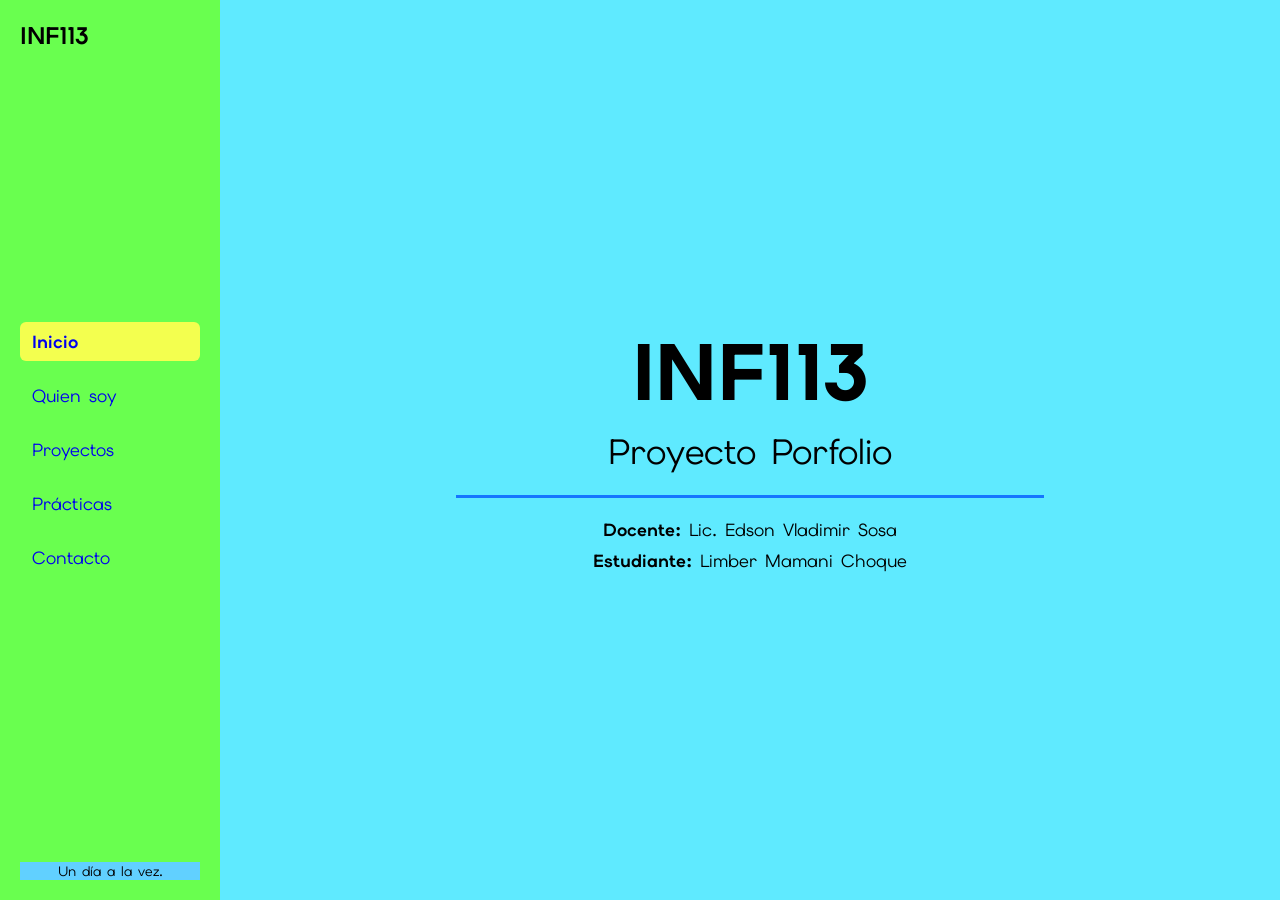
==== index.html @ 21c13fca "Contenido de seccion quiensoy completado" ====
<!DOCTYPE html>
<html lang="es">
<head>
    <meta charset="UTF-8">
    <meta name="viewport" content="width=device-width, initial-scale=1.0">
    <link rel="stylesheet" href="css/style.css">
    <title>Porfolio V2</title>
</head>
<body>
    <div class="principal">
        <nav class="navegacion">
            <h2>INF113</h2>
            <ul>
                <li><a href="#inicio">Inicio</a></li>
                <li><a href="#quiensoy">Quien soy</a></li>
                <li><a href="#proyecto">Proyectos</a></li>
                <li><a href="#practicas">Prácticas</a></li>
                <li><a href="#contacto">Contacto</a></li>
            </ul>
            <footer>
                <p>Un día a la vez.</p>
            </footer>
            
            
        </nav>
        <section class="contenido-principal">
                <div class="contenedor inicio" id="inicio">
                    <div class="inicio">
                        <h1>INF113</h1>
                        <p class="subtitulo">Proyecto Porfolio</p>
                        <div class="linea"></div>
                        <p><strong>Docente:</strong> Lic. Edson Vladimir Sosa</p>
                        <p><strong>Estudiante:</strong> Limber Mamani Choque</p>
                    </div>
                </div>
                <div class="contenedor quiensoy" id="quiensoy">
                    <div class="quiensoy">
                        <div class="quiensoy">
                            <h2>Quién Soy</h2>
                            <p class="subtitulo">Estudiante de Primer Semestre</p>
                            <div class="linea"></div>
                            <p class="descripcion">
                                Actualmente me encuentro cursando la materia de <strong>INF113</strong>. 
                                Este sitio web fue creado con el objetivo de aplicar y demostrar mis conocimientos 
                                fundamentales en desarrollo web utilizando <strong>HTML5</strong>, <strong>CSS3</strong> y <strong>JavaScript</strong>.
                            </p>
                        </div>
                    </div>
                </div>
                <div class="contenedor proyecto" id="proyecto">
                    <div class="proyecto">
                        <h2>Proyectos</h2>
                    </div>
                </div>
                <div class="contenedor practicas" id="practicas">
                    <div class="practicas">
                        <h2>Prácticas</h2>
                    </div>
                </div>
                <div class="contenedor contacto" id="contacto">
                    <div class="contacto">
                        <h2>Contacto</h2>
                    </div>
                </div>
            </section>
    </div>
</body>
</html>
---- css/style.css ----
@import url('https://fonts.googleapis.com/css2?family=Elms+Sans:ital,wght@0,100..900;1,100..900&display=swap');

* {
    margin: 0;
    padding: 0;
    box-sizing: border-box;
    font-family: "Elms Sans", sans-serif;
}

.principal {
    display: flex;
    min-height: 100vh;
}

.navegacion {
    width: 220px;
    background-color: #69ff4f;
    padding: 20px;
    display: flex;
    flex-direction: column;
    justify-content: space-between;
}

.navegacion ul {
    list-style: none;
}

.navegacion li {
    margin-bottom: 15px;
}

.navegacion a {
    text-decoration: none;
    font-size: 1.1rem;
    display: block;
    padding: 8px 12px;
    border-radius: 6px;
    transition: background 0.1s;
}

.navegacion a:hover {
    background-color: #f3ff4f;
}

.principal:not(:has(.contenedor:target)) .navegacion a[href="#inicio"],
.principal:has(#inicio:target) .navegacion a[href="#inicio"],
.principal:has(#quiensoy:target) .navegacion a[href="#quiensoy"],
.principal:has(#proyecto:target) .navegacion a[href="#proyecto"],
.principal:has(#practicas:target) .navegacion a[href="#practicas"],
.principal:has(#contacto:target) .navegacion a[href="#contacto"] {
    background-color: #f3ff4f;
    font-weight: bold;
}

.navegacion footer {
    background-color: #61d0ff;
    font-size: 0.85rem;
    text-align: center;
}

.contenido-principal {
    flex: 1;
    display: flex;
    flex-direction: column;
}


.contenedor {
    display: none; 
    height: 100vh;
    width: 100%;
    padding: 40px;
    align-items: center;
    justify-content: center;
}

.contenedor:target {
    display: flex;
}

.contenedor:first-child {
    display: flex;
}

.contenido-principal:has(:target) .contenedor:first-child {
    display: none;
}

.contenido-principal:has(#inicio:target) #inicio {
    display: flex;
}


.inicio {
    background-color: #5feaff;
}

.quiensoy {
    background-color: #ffffff;
}

.proyecto {
    background-color: #5feaff;
}

.practicas {
    background-color: #ffffff;
}

.contacto {
    background-color: #5feaff;
}








.inicio {
    text-align: center;
    width: 100%;

}

.inicio h1 {
    font-size: 5rem;
    font-weight: 800;
}

.inicio .subtitulo {
    font-size: 2.2rem;
    margin-top: 5px;
}

.inicio .linea {
    width: 60%;
    height: 3px;
    background-color: #1576ff;
    margin: 20px auto;
}

.inicio p {
    font-size: 1.1rem;
    margin: 8px 0;
}






.quiensoy {
    flex: 1;
    width: 100%;
    text-align: center;
    color: #1a1a1a;
}

.quiensoy h2 {
    font-size: 2.5rem;
    font-weight: 800;
}

.quiensoy .subtitulo {
    font-size: 1.1rem;
    color: #555555;
    margin-top: 5px;
}

.quiensoy .linea {
    width: 60px;
    height: 3px;
    background-color: #1a1a1a;
    margin: 20px auto;
}

.quiensoy .descripcion {
    font-size: 1.1rem;
    line-height: 1.6;
}
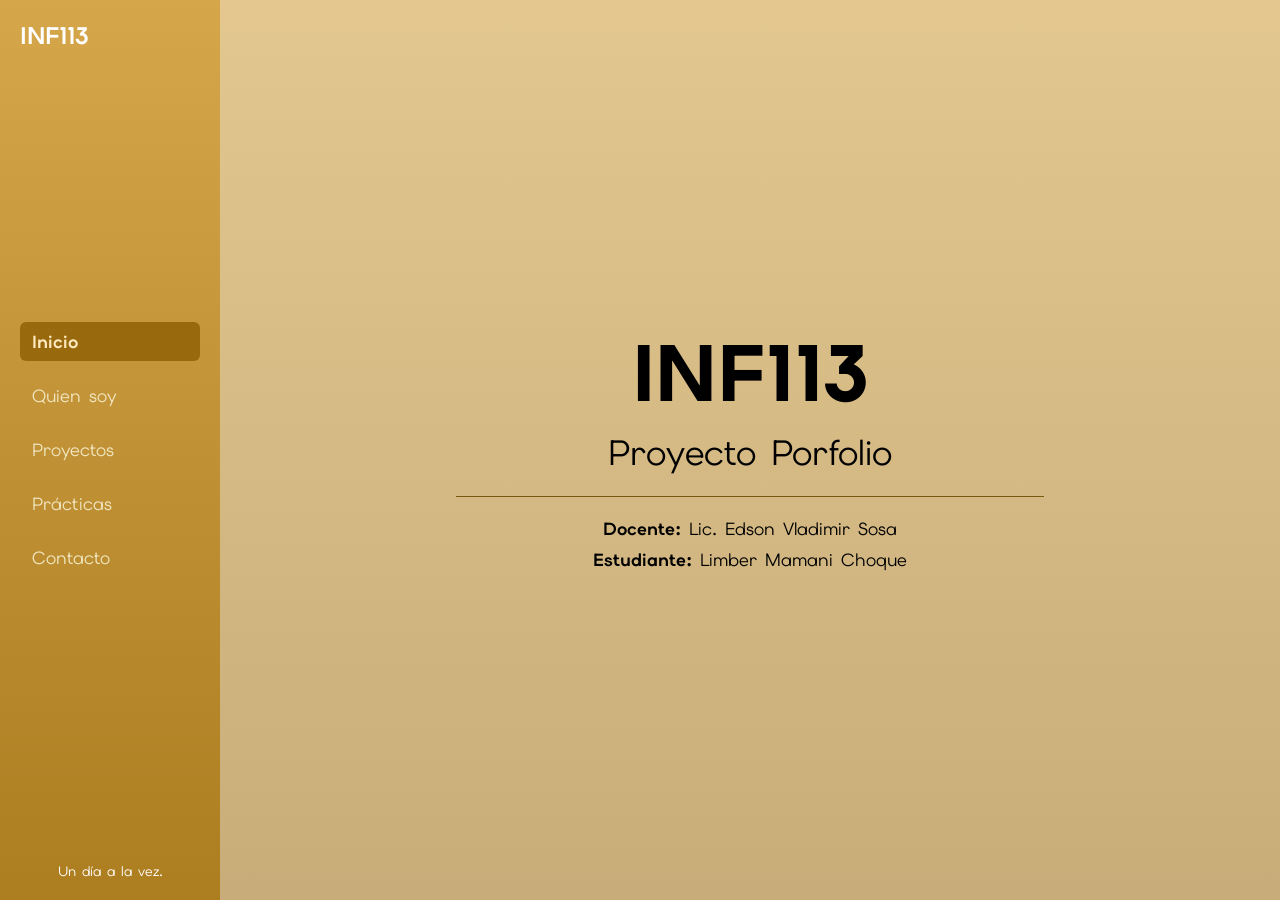
==== commit 86298886: "Diseño personalizado" ====
--- a/index.html
+++ b/index.html
@@ -1,68 +1,243 @@
-<!DOCTYPE html>
+<!doctype html>
 <html lang="es">
-<head>
-    <meta charset="UTF-8">
-    <meta name="viewport" content="width=device-width, initial-scale=1.0">
-    <link rel="stylesheet" href="css/style.css">
-    <title>Porfolio V2</title>
-</head>
-<body>
-    <div class="principal">
-        <nav class="navegacion">
-            <h2>INF113</h2>
-            <ul>
-                <li><a href="#inicio">Inicio</a></li>
-                <li><a href="#quiensoy">Quien soy</a></li>
-                <li><a href="#proyecto">Proyectos</a></li>
-                <li><a href="#practicas">Prácticas</a></li>
-                <li><a href="#contacto">Contacto</a></li>
-            </ul>
-            <footer>
-                <p>Un día a la vez.</p>
-            </footer>
-            
-            
-        </nav>
-        <section class="contenido-principal">
-                <div class="contenedor inicio" id="inicio">
+    <head>
+        <meta charset="UTF-8" />
+        <meta name="viewport" content="width=device-width, initial-scale=1.0" />
+        <link rel="stylesheet" href="css/style.css" />
+        <title>Porfolio V2</title>
+    </head>
+    <body>
+        <div class="principal">
+            <nav class="navegacion">
+                <h2>INF113</h2>
+                <ul>
+                    <li><a href="#inicio">Inicio</a></li>
+                    <li><a href="#quiensoy">Quien soy</a></li>
+                    <li><a href="#proyecto">Proyectos</a></li>
+                    <li><a href="#practicas">Prácticas</a></li>
+                    <li><a href="#contacto">Contacto</a></li>
+                </ul>
+                <footer>
+                    <p>Un día a la vez.</p>
+                </footer>
+            </nav>
+            <section class="contenido-principal">
+                <div class="contenedor inicio seccion" id="inicio">
                     <div class="inicio">
                         <h1>INF113</h1>
                         <p class="subtitulo">Proyecto Porfolio</p>
                         <div class="linea"></div>
-                        <p><strong>Docente:</strong> Lic. Edson Vladimir Sosa</p>
+                        <p>
+                            <strong>Docente:</strong> Lic. Edson Vladimir Sosa
+                        </p>
                         <p><strong>Estudiante:</strong> Limber Mamani Choque</p>
                     </div>
                 </div>
-                <div class="contenedor quiensoy" id="quiensoy">
+                <div class="contenedor quiensoy seccion" id="quiensoy">
                     <div class="quiensoy">
                         <div class="quiensoy">
                             <h2>Quién Soy</h2>
-                            <p class="subtitulo">Estudiante de Primer Semestre</p>
+                            <p class="subtitulo">
+                                Estudiante de Primer Semestre
+                            </p>
                             <div class="linea"></div>
                             <p class="descripcion">
-                                Actualmente me encuentro cursando la materia de <strong>INF113</strong>. 
-                                Este sitio web fue creado con el objetivo de aplicar y demostrar mis conocimientos 
-                                fundamentales en desarrollo web utilizando <strong>HTML5</strong>, <strong>CSS3</strong> y <strong>JavaScript</strong>.
+                                Actualmente me encuentro cursando la materia de
+                                <strong>INF113</strong>. Este sitio web fue
+                                creado con el objetivo de aplicar y demostrar
+                                mis conocimientos fundamentales en desarrollo
+                                web utilizando <strong>HTML5</strong>,
+                                <strong>CSS3</strong> y
+                                <strong>JavaScript</strong>.
                             </p>
                         </div>
                     </div>
                 </div>
-                <div class="contenedor proyecto" id="proyecto">
+                <div class="contenedor proyecto seccion" id="proyecto">
                     <div class="proyecto">
                         <h2>Proyectos</h2>
-                    </div>
-                </div>
-                <div class="contenedor practicas" id="practicas">
+                        <p class="subtitulo">
+                            Trabajos desarrollados durante la materia
+                        </p>
+                        <div class="linea"></div>
+
+                        <ul class="lista-proyectos">
+                            <a href="" target="_blank" class="enlace-proyecto">
+                                <li>
+                                    <span class="num">01</span>
+                                    <img
+                                        src="img/miniatura/1.jpg"
+                                        alt="Porfolio V1"
+                                        class="miniatura"
+                                    />
+                                    <div class="info-proyecto">
+                                        <h3>Mi Porfolio</h3>
+                                        <p>
+                                            Web diseñada con HTML5, CSS3 y
+                                            JavaScript, aplicando conocimientos
+                                            adquiridos en la materia INF113.
+                                        </p>
+                                    </div>
+                                </li>
+                            </a>
+                            <a href="" target="_blank" class="enlace-proyecto">
+                                <li>
+                                    <span class="num">02</span>
+                                    <img
+                                        src="img/miniatura/1.jpg"
+                                        alt="Porfolio V2"
+                                        class="miniatura"
+                                    />
+                                    <div class="info-proyecto">
+                                        <h3>CRUD LocalStorage</h3>
+                                        <p>
+                                            Pagina con operaciones CRUD (Crear,
+                                            Leer, Actualizar y Eliminar)
+                                            utilizando LocalStorage para
+                                            almacenar los datos de manera local
+                                        </p>
+                                    </div>
+                                </li>
+                            </a>
+                            <a href="" target="_blank" class="enlace-proyecto">
+                                <li>
+                                    <span class="num">03</span>
+                                    <img
+                                        src="img/miniatura/1.jpg"
+                                        alt="Calculadora JS"
+                                        class="miniatura"
+                                    />
+                                    <div class="info-proyecto">
+                                        <h3>3 en raya</h3>
+                                        <p>
+                                            Juego de 3 en raya desarrollado con
+                                            HTML5, CSS3 y JavaScript, aplicando
+                                            conocimientos adquiridos en la
+                                            materia INF113.
+                                        </p>
+                                    </div>
+                                </li>
+                            </a>
+                        </ul>
+                    </div>
+                </div>
+
+                <div class="contenedor practicas seccion" id="practicas">
                     <div class="practicas">
                         <h2>Prácticas</h2>
-                    </div>
-                </div>
-                <div class="contenedor contacto" id="contacto">
+                        <p class="subtitulo">
+                            Ejercicios de las presentaciones
+                        </p>
+                        <div class="linea"></div>
+
+                        <ul class="lista-practicas">
+                            <li>
+                                <a
+                                    href=""
+                                    target="_blank"
+                                    class="enlace-practica"
+                                >
+                                    <span class="num">01</span>
+                                    <div class="info-practica">
+                                        <h3>HTML</h3>
+                                        <p>HTML</p>
+                                    </div>
+                                </a>
+                            </li>
+                            <li>
+                                <a
+                                    href=""
+                                    target="_blank"
+                                    class="enlace-practica"
+                                >
+                                    <span class="num">02</span>
+                                    <div class="info-practica">
+                                        <h3>CSS</h3>
+                                        <p>CSS</p>
+                                    </div>
+                                </a>
+                            </li>
+                            <li>
+                                <a
+                                    href=""
+                                    target="_blank"
+                                    class="enlace-practica"
+                                >
+                                    <span class="num">03</span>
+                                    <div class="info-practica">
+                                        <h3>JS</h3>
+                                        <p>JS</p>
+                                    </div>
+                                </a>
+                            </li>
+                        </ul>
+                    </div>
+                </div>
+                <div class="contenedor contacto seccion" id="contacto">
                     <div class="contacto">
                         <h2>Contacto</h2>
-                    </div>
-                </div>
+                        <p class="subtitulo">
+                            Trabajemos juntos 
+                        </p>
+                        <div class="linea"></div>
+
+                        
+                        <form class="formulario-contacto">
+                            <div class="campo">
+                                <label for="nombre">Nombre</label>
+                                <input
+                                    type="text"
+                                    id="nombre"
+                                    name="nombre"
+                                    placeholder="Tu nombre"
+                                    required
+                                />
+                            </div>
+
+                            <div class="campo">
+                                <label for="email">Correo Electrónico</label>
+                                <input
+                                    type="email"
+                                    id="email"
+                                    name="email"
+                                    placeholder="correo@email.com"
+                                    required
+                                />
+                            </div>
+
+                            <div class="campo">
+                                <label for="mensaje">Mensaje</label>
+                                <textarea
+                                    id="mensaje"
+                                    name="mensaje"
+                                    rows="4"
+                                    placeholder="Escribe tu mensaje aquí..."
+                                    required
+                                ></textarea>
+                            </div>
+
+                            <button type="submit" class="boton-enviar">
+                                Enviar Mensaje
+                            </button>
+                        </form>
+
+
+
+                        <div class="canales-directos">
+                            <a href="mailto:lmbmch@gmail.com">Correo</a>
+                            <span>•</span>
+                            <a href="https://github.com/limber-mch"
+                                target="_blank">GitHub</a>
+                            <span>•</span>
+                            <a href="https://wa.me/59167108560" target="_blank">WhatsApp</a>
+                        </div>
+                    </div>
+                </div>
+
+
+
+
             </section>
-    </div>
-</body>
-</html>+        </div>
+    </body>
+</html>
--- a/css/style.css
+++ b/css/style.css
@@ -14,11 +14,12 @@
 
 .navegacion {
     width: 220px;
-    background-color: #69ff4f;
+    background: linear-gradient(to bottom, #D5A64A, #AD7E20);
     padding: 20px;
     display: flex;
     flex-direction: column;
     justify-content: space-between;
+    color: #fff;
 }
 
 .navegacion ul {
@@ -36,10 +37,12 @@
     padding: 8px 12px;
     border-radius: 6px;
     transition: background 0.1s;
+    color: #f0e6c1;
 }
 
 .navegacion a:hover {
-    background-color: #f3ff4f;
+    background-color: #B98217;
+    color: #ffffff;
 }
 
 .principal:not(:has(.contenedor:target)) .navegacion a[href="#inicio"],
@@ -48,12 +51,12 @@
 .principal:has(#proyecto:target) .navegacion a[href="#proyecto"],
 .principal:has(#practicas:target) .navegacion a[href="#practicas"],
 .principal:has(#contacto:target) .navegacion a[href="#contacto"] {
-    background-color: #f3ff4f;
+    background-color: #996A0D;
     font-weight: bold;
+    color: #ffeac0;
 }
 
 .navegacion footer {
-    background-color: #61d0ff;
     font-size: 0.85rem;
     text-align: center;
 }
@@ -91,25 +94,29 @@
 }
 
 
-.inicio {
-    background-color: #5feaff;
+.seccion {
+    background: linear-gradient(to bottom, #E3C78F, #C8AD7A);
+}
+
+/* .inicio {
+    background: linear-gradient(to bottom, #E3C78F, #C8AD7A);
 }
 
 .quiensoy {
-    background-color: #ffffff;
+    background: linear-gradient(to bottom, #E3C78F, #C8AD7A);
 }
 
 .proyecto {
-    background-color: #5feaff;
+    background: linear-gradient(to bottom, #E3C78F, #C8AD7A);
 }
 
 .practicas {
-    background-color: #ffffff;
+    background: linear-gradient(to bottom, #E3C78F, #C8AD7A);
 }
 
 .contacto {
-    background-color: #5feaff;
-}
+    background: linear-gradient(to bottom, #E3C78F, #C8AD7A);
+} */
 
 
 
@@ -136,8 +143,8 @@
 
 .inicio .linea {
     width: 60%;
-    height: 3px;
-    background-color: #1576ff;
+    height: 1px;
+    background-color: #785911;
     margin: 20px auto;
 }
 
@@ -179,4 +186,354 @@
 .quiensoy .descripcion {
     font-size: 1.1rem;
     line-height: 1.6;
-}+}
+
+
+
+
+
+
+.proyecto {
+    flex: 1;
+    width: 100%;
+    text-align: center;
+    color: #1a1a1a;
+}
+
+.proyecto h2 {
+    font-size: 2.5rem;
+    font-weight: 800;
+}
+
+.proyecto .subtitulo {
+    font-size: 1.1rem;
+    color: #333333;
+    margin-top: 5px;
+}
+
+.proyecto .linea {
+    width: 60px;
+    height: 3px;
+    background-color: #1a1a1a;
+    margin: 20px auto 40px auto;
+}
+
+.lista-proyectos {
+    list-style: none;
+    max-width: 700px;
+    margin: 0 auto;
+    text-align: left;
+}
+
+.lista-proyectos li {
+    display: flex;
+    align-items: center;
+    padding: 15px 0;
+    border-bottom: 1px solid rgba(0, 0, 0, 0.2);
+    gap: 25px;
+}
+
+.lista-proyectos .num {
+    font-size: 1.5rem;
+    font-weight: 800;
+    margin-right: 25px;
+}
+
+.lista-proyectos h3 {
+    font-size: 1.2rem;
+    margin-bottom: 4px;
+}
+
+.lista-proyectos p {
+    font-size: 0.95rem;
+    color: #222222;
+}
+
+
+.miniatura {
+    width: 120px;
+    height: 80px;
+    min-width: 120px;
+    object-fit: cover;
+    display: block;
+}
+
+.info-proyecto {
+    flex: 1;
+    text-align: left;
+}
+
+.enlace-proyecto {
+    display: flex;
+    align-items: center;
+    padding: 20px 0;
+    gap: 25px;
+    text-decoration: none;
+    color: #1a1a1a;
+    transition: background-color 0.2s ease, opacity 0.2s ease;
+}
+
+
+.enlace-proyecto:hover {
+    opacity: 0.75;
+}
+
+
+
+
+
+
+
+
+
+
+
+
+
+
+.practicas {
+    flex: 1;
+    width: 100%;
+    text-align: center;
+    color: #1a1a1a;
+    overflow-y: auto;
+}
+
+.practicas h2 {
+    font-size: 2.5rem;
+    font-weight: 800;
+}
+
+.practicas .subtitulo {
+    font-size: 1.1rem;
+    color: #333333;
+    margin-top: 5px;
+}
+
+.practicas .linea {
+    width: 60px;
+    height: 3px;
+    background-color: #1a1a1a;
+    margin: 20px auto 40px auto;
+}
+
+.lista-practicas {
+    list-style: none;
+    max-width: 700px;
+    margin: 0 auto;
+    text-align: left;
+}
+
+.lista-practicas li {
+    border-bottom: 1px solid rgba(0, 0, 0, 0.2);
+}
+
+.enlace-practica {
+    display: flex;
+    align-items: center;
+    padding: 20px 0;
+    gap: 25px;
+    text-decoration: none;
+    color: #1a1a1a;
+    transition: opacity 0.2s ease;
+}
+
+.enlace-practica:hover {
+    opacity: 0.75;
+}
+
+.lista-practicas .num {
+    font-size: 1.5rem;
+    font-weight: 800;
+}
+
+.info-practica {
+    flex: 1;
+}
+
+.info-practica h3 {
+    font-size: 1.2rem;
+    margin-bottom: 4px;
+}
+
+.info-practica p {
+    font-size: 0.95rem;
+    color: #333333;
+}
+
+
+
+
+
+
+
+
+
+
+
+
+
+
+
+.contacto {
+    flex: 1;
+    width: 100%;
+    text-align: center;
+    color: #1a1a1a;
+}
+
+.contacto h2 {
+    font-size: 2.5rem;
+    font-weight: 800;
+}
+
+.contacto .subtitulo {
+    font-size: 1.1rem;
+    color: #333333;
+    margin-top: 5px;
+}
+
+.contacto .linea {
+    width: 60px;
+    height: 3px;
+    background-color: #1a1a1a;
+    margin: 20px auto 30px auto;
+}
+
+.formulario-contacto {
+    max-width: 500px;
+    margin: 0 auto 30px auto;
+    text-align: left;
+    display: flex;
+    flex-direction: column;
+    gap: 15px;
+}
+
+.formulario-contacto .campo {
+    display: flex;
+    flex-direction: column;
+    gap: 5px;
+}
+
+.formulario-contacto label {
+    font-size: 0.95rem;
+    font-weight: 700;
+}
+
+.formulario-contacto input,
+.formulario-contacto textarea {
+    padding: 10px 12px;
+    font-size: 1rem;
+    border: 1px solid rgba(0, 0, 0, 0.3);
+    background-color: transparent;
+    outline: none;
+}
+
+.formulario-contacto input:focus,
+.formulario-contacto textarea:focus {
+    border-color: #1a1a1a;
+}
+
+.formulario-contacto .boton-enviar {
+    padding: 12px;
+    background-color: #1a1a1a;
+    color: #ffffff;
+    border: none;
+    font-size: 1rem;
+    font-weight: 700;
+    cursor: pointer;
+    transition: opacity 0.2s ease;
+}
+
+.formulario-contacto .boton-enviar:hover {
+    opacity: 0.85;
+}
+
+.canales-directos {
+    display: flex;
+    justify-content: center;
+    align-items: center;
+    gap: 15px;
+    margin-top: 20px;
+}
+
+.canales-directos a {
+    color: #1a1a1a;
+    text-decoration: none;
+    font-weight: 700;
+    font-size: 1rem;
+    transition: opacity 0.2s ease;
+}
+
+.canales-directos a:hover {
+    opacity: 0.7;
+}
+
+.canales-directos span {
+    color: rgba(0, 0, 0, 0.4);
+}
+
+
+
+
+
+
+
+@media (max-width: 768px) {
+    .principal {
+        flex-direction: column;
+    }
+
+    .navegacion {
+        width: 100%;
+        min-height: auto;
+        padding: 15px;
+    }
+
+    .navegacion ul {
+        display: flex;
+        justify-content: space-around;
+        align-items: center;
+        flex-wrap: wrap;
+        gap: 5px;
+    }
+
+    .navegacion li {
+        margin-bottom: 0;
+    }
+
+    .navegacion a {
+        font-size: 0.95rem;
+        padding: 6px 10px;
+    }
+
+    .navegacion footer {
+        display: none;
+    }
+
+    .contenedor {
+        padding: 20px 15px;
+    }
+}
+
+
+
+
+
+
+
+
+
+
+
+
+
+
+
+
+
+
+
+
+
+
